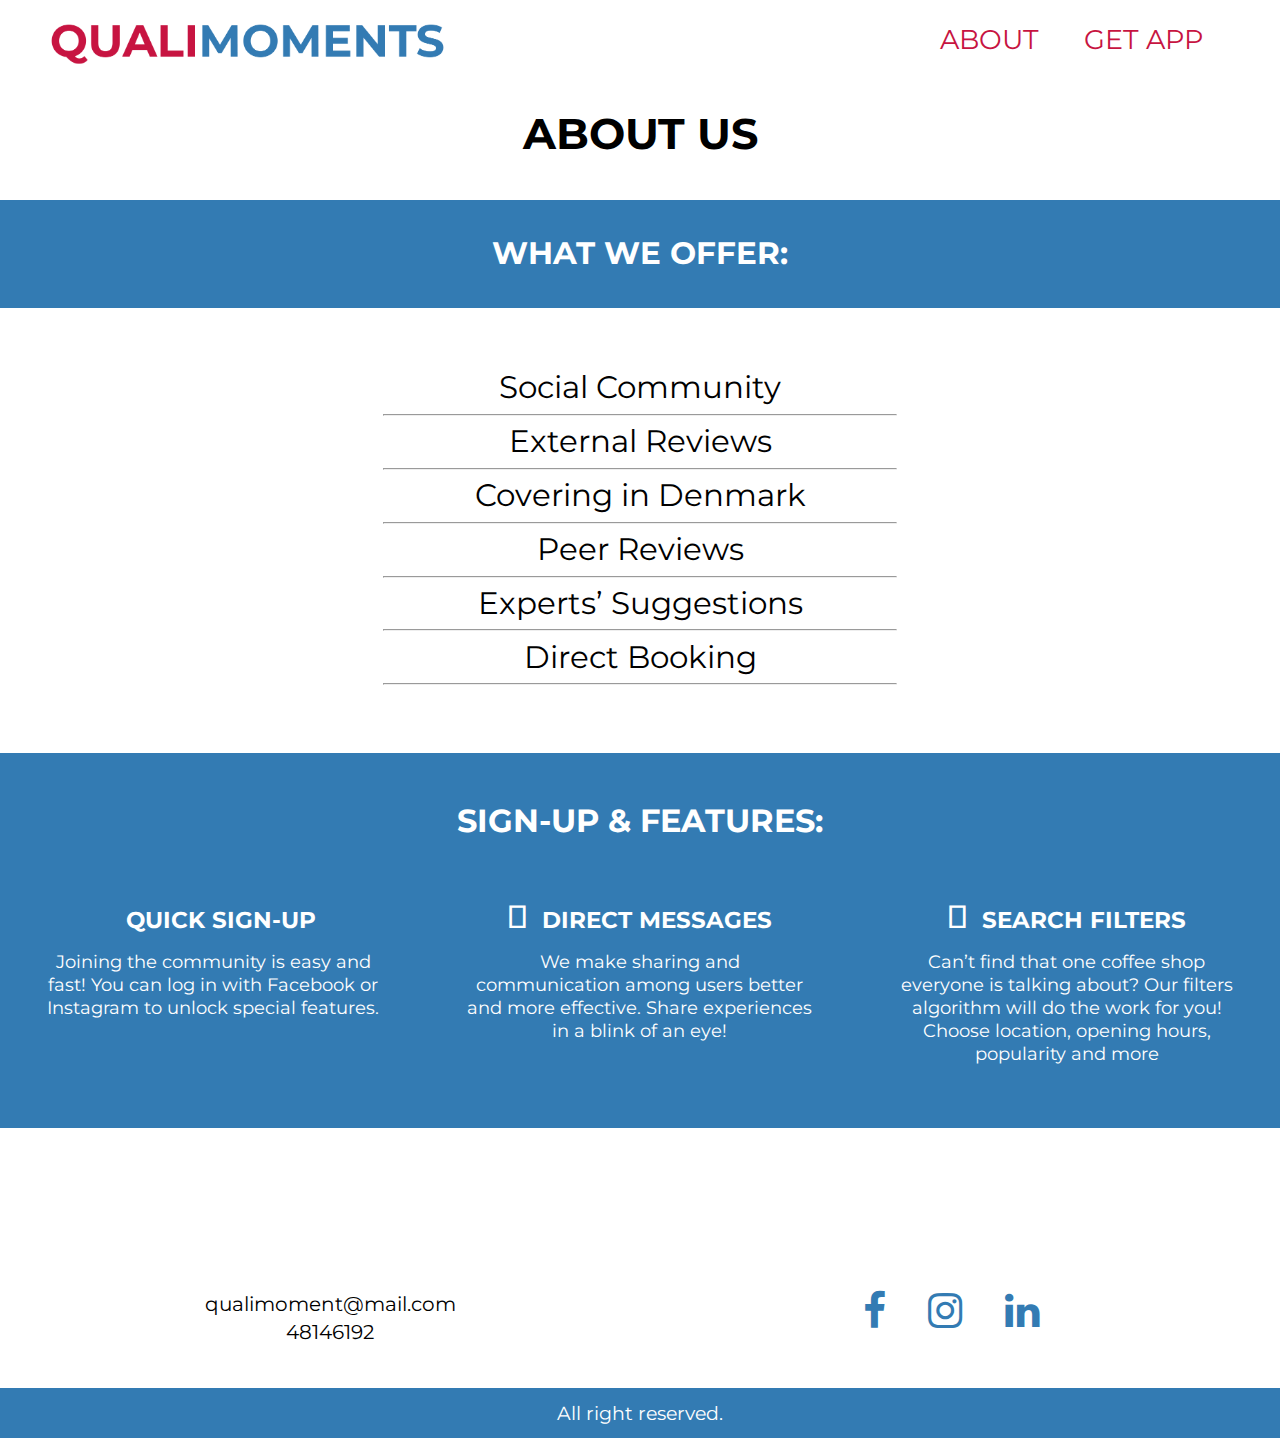
==== interaction/about.html @ ada80de9 "the final virsion befor handing in" ====
<!DOCTYPE html>
<html>
<!-- Based on template from csslayoutgenerator.com -->

<head>
  <meta charset="utf-8" />
  <!--[if lt IE 9]><script src="https://cdnjs.cloudflare.com/ajax/libs/html5shiv/3.7.3/html5shiv.min.js"></script><![endif]-->
  <title>Qualimoments | Community</title>
  <meta name="keywords" content="" />
  <meta name="description" content="" />
    <meta name="viewport" content="width=device-width, initial-scale=1.0" />
  <link href="css/reset.css" rel="stylesheet">
  <link href="css/style.css" rel="stylesheet">
  <link href="https://fonts.googleapis.com/css?family=Montserrat" rel="stylesheet">
  <link rel="stylesheet" href="https://use.fontawesome.com/releases/v5.0.13/css/all.css" integrity="sha384-DNOHZ68U8hZfKXOrtjWvjxusGo9WQnrNx2sqG0tfsghAvtVlRW3tvkXWZh58N9jp" crossorigin="anonymous">
  <link rel="stylesheet" href="https://cdnjs.cloudflare.com/ajax/libs/font-awesome/4.7.0/css/font-awesome.min.css">
  <link rel="icon" type="image/png"  href="images/icon.png" />

    
    

</head>

<body>

  <div id="wrapper">
        <!-- the heading of the page -->

<header class="header">
   <div id="top">
     <a href="index.html"><img id="logo" src="images/logo.svg" alt="qualimoments">
     </a>
     
                     <!-- the mobile nav -->

       
     <nav class="dropdown">
       <img id="burger" src="images/menu.png" alt="menu" onclick="myFunction()" class="dropbtn">
       <ul id="myDropdown" class="dropdown-content">
        <li ><a href="about.html">ABOUT</a></li>
        <li><a href="app.html">GET APP</a></li>
      </ul>
     </nav>
          
                  <!-- the tablet & pc nav -->

       
    <nav id="tablet">
      <ul>
        <li ><a href="about.html">ABOUT</a></li>
        <li><a href="app.html">GET APP</a></li>
      </ul>
     </nav>
  </div>

    </header>
    <!-- .header-->

<main>
 <article id="welcome">
    <h1 id="community">ABOUT US</h1>
       <section id="intro">
         <h2>WHAT WE OFFER:</h2>
        <div id="offer">
        <div id="one">
             <h6>Social Community</h6>
             <hr class="list">
             
             <h6>External Reviews</h6>
             <hr class="list">
             
             <h6>Covering in Denmark</h6>
             <hr class="list">
        </div>
           <div id="two">
             <h6>Peer Reviews</h6>
             <hr class="list">
              
              <h6>Experts’ Suggestions </h6>
              <hr class="list">
              
              <h6>Direct Booking </h6>
               <hr class="list">
         </div>
            </div>
        
       </section>
       
        <section>
          
 
 
 </section>
</article>

 <article >
             <!-- starting the sign up & features -->  
     
   <section id="features">
     <h2 id="sign">SIGN-UP & FEATURES:</h2>
      <div id="three">
        
        <div class="icons">
          <h3 class="i"><i class="far fa-file-alt 
              fas"></i>QUICK SIGN-UP</h3>
          <p class="page2">Joining the community is easy and fast! You can log in with Facebook or Instagram to unlock special features.</p>
        </div>
        
        <div class="icons">
          <h3 class="i">  <i class="fas fa-paper-plane "></i>DIRECT MESSAGES</h3>
          <p class="page2">We make sharing and communication among users better and more effective. Share experiences in a blink of an eye!</p>
        </div>
        
        <div class="icons"> 
          <h3 class="i"><i class="fas fa-search "></i>SEARCH FILTERS</h3> 
          <p class="page2">Can’t find that one coffee shop everyone is talking about? Our filters algorithm will do the work for you! Choose location, opening hours, popularity and more</p>
        </div>
        
    </div> 
  </section>
 </article>
</main>
    <!-- .content -->
<footer class="footer">
    
              <!-- starting the contact info -->

   <div id="last">
      <div id=contact>
        <address><a class="mail" href="mailto:qualimoment@mail.com">qualimoment@mail.com</a>
        </address>
        <a  class="mail" href="tel:4814192">48146192</a>
       </div>
        
                           <!-- the SoMe -->

       <ul class="social-buttons">
          <li><a href="https://www.facebook.com/qualimoments/" class="social-btn"><i class="fa fa-facebook"></i></a></li><!-- facebook -->
          <li><a href="https://www.instagram.com/qualimoments/" class="social-btn"><i class="fa fa-instagram"></i></a></li><!-- instagram -->
          <li><a href="https://www.linkedin.com/company/qualimoments" class="social-btn"><i class="fa fa-linkedin"></i></a></li><!-- linkedin -->
       </ul>
    </div>
    <p id="right">All right reserved.</p>
        

      
      <!-- Based on template from csslayoutgenerator.com -->

 </footer>
    <!-- .footer -->

  </div>
  <!-- .wrapper -->
    <script src="http://ajax.googleapis.com/ajax/libs/jquery/1.10.2/jquery.min.js"></script>
     <script src="viewportchecker.js"></script>
     <script src="js/javascript.js"></script>
    

</body>

</html>
---- interaction/css/style.css ----
/* Based on template from csslayoutgenerator.com */

/* css animation */

@keyframes slide-up {
    from {
        margin-top: 100%;
        height: 100%;
    }

    to {
        margin-top: 40%;
        height: 100%;
    }
}

@keyframes slide-up2 {
    from {
        margin-top: 50%;
        height: 100%;
    }

    to {
        margin-top: 10%;
        height: 100%;
    }
}

@keyframes slide-up3 {
    from {
        margin-top: 50%;
        height: 100%;
    }

    to {
        margin-top: 12%;
        height: 100%;
    }
}

@keyframes icon {
    from {
        margin-top: 50%;
        height: 100%;
    }

    to {
        margin-top: 10%;
        height: 100%;
    }
}

@keyframes icon2 {
    from {
        margin-top: 50%;
        height: 100%;
    }

    to {
        margin-top: -1%;
        height: 100%;
    }
}

@keyframes icon3 {
    from {
        margin-top: 8%;
        height: 100%;
    }

    to {
        margin-top: -3%;
        height: 100%;
    }
}



body {
    font-family: 'Montserrat', sans-serif;
}

strong {
    font-weight: bold;
}

h1,
h2,
h3,
h4,
h5,
h6 {}

h1 {
    text-align: center;
    font-weight: bold;
    font-size: 2em;
}

p {
    text-align: center;
    font-size: 1em;
    line-height: 1.3em;
}

h2 {
    text-align: center;
    font-weight: bold;
    font-size: 1.5em;
}

#wrapper {
    max-width: 100%;
    margin: 0 auto;
}


/* starting the mobile layout */

/* Header
---------------------------------------------------------- */

header {
    height: 3em;
    background-color: white;
    padding: 1%;

}

#logo {
    width: 90%;
    grid-area: left;
    padding-top: 3%;
}

#burger {
    width: 12vw;
    padding-right: 13%;
    padding-top: 5%;
}

#top {
    display: grid;
    grid-template-areas: 'left left right';
    padding-left: 3%;
    padding-right: 3%;
}


/*Here goes the dropdown menu*/

.dropdown {
    position: relative;
    display: inline-block;
    grid-area: right;

}

.dropdown-content {
    display: none;
    position: absolute;
    background-color: white;
    width: 58vh;
    box-shadow: 0px 8px 16px 0px rgba(0, 0, 0, 0.2);
    z-index: 1;
    transform: translateX(-82.8%);
    padding-top: 7%;
}

.dropdown-content a {
    color: black;

    text-decoration: none;
    display: block;
    text-align: center;
}

.dropdown-content a:hover {
    background-color: #ddd;
}

.show {
    display: block;
}

nav {
    text-align: right;
}

li {
    display: inline;
    margin-bottom: 3%;
    margin-right: 2%;
}

#tablet {
    display: none;

}

/* Middle
---------------------------------------------------------- */

/*Here starting the index page */

/*Here goes the video */

#myVideo {
    position: relative;
    text-align: center;
    overflow: hidden;
    height: 100vh;
}

.video {
    position: absolute;
    top: 0;
    background: rgba(0, 0, 0, 0.5);
    color: white;
    height: 100%;
}

video {
    height: 100%;
    transform: translateX(-50%);
}

.source {
    height: 100%;
}

/*Here set up the texet on top of the video */

#quali {
    margin-top: 40%;
    margin-left: 2%;
    margin-right: 2%;
    animation-name: slide-up;
    animation-duration: 1s;
    font-size: 1.7em;
}

#story {
    padding: 5%;
    margin-top: 3%;
    font-size: 1.3em;
}

/*Here goes the counting down*/

#launch {
    margin-top: 7%;
    margin-bottom: 13%;
}

#clockdiv {
    display: flex;
    justify-content: space-between;
    margin-left: 6%;
    margin-right: 6%;
}

#clockdiv > div {
    margin-top: 5%;
    background-color: white;
    display: inline-block;
    text-align: center;
}

#clockdiv div > span {
    color: #337bb3;
    font-weight: bolder;
    display: inline-block;
}

.smalltext {
    padding-top: 2%;
    font-size: 0.7em;
    color: #c71441;
}

hr {
    width: 13vw;
}

#keep {
    margin-top: 8%;
    text-align: center;
}

/*Here goes the Newsletter*/

#subscribe {
    margin: 5%;
    padding-left: 3%;
    padding-right: 3%;
}

h4 {
    margin: auto;
    margin-top: 4%;
    border: 1px inset;
    border-radius: 12px;
    max-width: 50%;
    padding-top: 1.5%;
    padding-bottom: 1.5%;
}

button {
    background-color: #c71441;
    color: white;
    border-radius: 12px;
    width: 50%;
    padding-top: 1.5%;
    padding-bottom: 1.5%;
    margin-top: 2%;
}

/*Here starting the About page */

#welcome {
    margin-top: 2%;

}

#community {
    font-size: 2em;
    margin-top: 7%;
    margin-bottom: 3%;
    margin-left: 2%;
    margin-right: 2%;
}



#intro {
    color: black;
    padding-top: 7%;
    padding-bottom: 4%;
    font-size: 1.1em;
    text-align: center;

}

#intro h2 {
    padding-bottom: 6%;
    padding-top: 6%;

    margin-bottom: 9%;
    background-color: #337bb3;
    color: white;
}



.list {
    width: 60%;
    
}


.page2 {
    padding: 3%;
}

/*Here goes the sign up & feature*/

#features {
    margin-top: 8%;
    background-color: #337bb3;
    color: white;
    text-align: center;
    padding-bottom: 8%;
}

#sign {
    margin-bottom: 8%;
    padding-top: 8%;
}

.icons {
    color: white;
    margin-top: 8%;
}

.i {
    font-weight: bold;
    animation-name: icon;
    animation-duration: 1s;
}

.fas {
    margin-right: 4%;
    font-size: 1.4em;
}


/*Here starting the Get app page */

/*Here goes the pragraph*/

#get {
    font-size: 2em;
    margin-top: 5%;
    margin-bottom: 8%;
    margin-left: 2%;
    margin-right: 2%;
}

#wait {
    padding: 4%;
    display: block;
    margin: auto;
}


/*Here goes the picture of app*/

#app {
    max-width: 95%;
    padding-top: 8%;
    padding-bottom: 8%;
    display: block;
    margin: auto;
}

#mobile {
    display: none;
}

/*Here goes the picture of app*/

.download {
    max-width: 50%;
    padding-bottom: 8%;
    display: block;
    margin-left: auto;
    margin-right: auto;
}

#google {
    max-width: 49%;
}

/* Footer
---------------------------------------------------------- */

footer {
    height: auto;
    padding-top: 7%;
    font-size: 0.6em;
    text-align: center;
}

/*Here goes contact info*/

.mail {
    text-decoration: none;
    font-size: 0.7em;
    color: black;
}

#contact {
    font-size: 2em;
    margin-bottom: 5%;
    margin-top: 5%;
}

/*Here goes Social Media*/

.social-buttons {
    text-align: center;
    padding-left: 2%;
    padding-bottom: 2%;
}


.social-btn {
    font-size: 3em;
    margin: 1%;
    text-align: center;
    color: #337bb3;
}

/*Here goes the copyright*/

#right {
    background-color: #337bb3;
    color: white;
    padding-bottom: 2%;
    padding-top: 2%;
}



/* ---560px breaking point between mobile & tablet --- */

@media only screen and (min-width: 560px) {
    /* gul */
    /*Here goes the tablet & pc nav*/
    .dropdown {
        display: none;
    }

    #tablet {
        display: flow-root;
        margin-top: 5%;
        grid-area: right;
    }

    #logo {
        max-width: 80%;

    }

    #top {
        display: grid;
        grid-template-areas: 'left right right';
        margin-top: 2%;
    }

    #tablet ul li a {
        color: #c71441;
        text-decoration: none;
        font-size: 0.8em;
    }

    #tablet a:hover {
        color: black;
    }


    #tablet ul li {
        padding: 2%;
    }

    /*Here goes the viedo*/
    #myVideo {
        height: 58vh;
    }

    video {
        transform: translateX(0);
        height: auto;
        width: 100%
    }

    .video {
        height: auto;
        padding-bottom: 10%;
    }

    #story {
        padding: 0%;
        margin-top: 2%;
    }

    #quali {
        margin-top: 13%;

    }



}


/* ---------768px  The tablet breaking point -------- */

@media only screen and (min-width: 768px) {
    /* gul */
    .dropdown {
        display: none;
    }


    /*Here starting the index page */
    #myVideo {
        height: 100%;
        margin-top: 4%;
    }


    .video {
        height: 100%;
        margin-top: 0%;
    }

    #tablet ul li a {
        color: #c71441;
        text-decoration: none;
        font-size: 1.3em;
    }

    #top {
        margin-top: 1%;
    }

    #quali {
        margin-top: 13%;
        margin-left: 0%;
        margin-right: 0%;
        animation: slide-up2;
        animation-duration: 1s;
    }

    #story {
        font-size: 1.5em;
        margin-top: 5%;

    }

    #launch {
        margin-bottom: -2%;
        margin-top: 5%;
    }

    #clockdiv {
        margin-left: 25%;
        margin-right: 25%;
        margin-top: 4%;
    }

    #clockdiv div > span {
        font-size: 1.2em;
    }

    hr {
        width: 10vw;
    }


    .smalltext {
        font-size: 1.2em;
    }

    #click {
        display: flex;
        justify-content: space-between;
        padding-left: 23%;
        padding-right: 23%;
        margin-top: 1%;
    }

    button {
        width: 45%;
        margin-top: 1%;
        margin-bottom: 1%;
    }

    h4 {
        width: 45%;
        margin: 0%;
        margin-top: 1%;
        margin-bottom: 1%;
    }

    #keep {
        margin-bottom: -2%;
        margin-top: 11%;
    }


    /*-------Here starting About page --------*/
    #intro {
        font-size: 1.3em;
        padding-top: 3%;
        padding-bottom: 0%;
    }
    #intro h2 {
        padding-bottom: 3%;
        padding-top: 3%;
        margin-bottom: 5%;
        
    }



    #intro h6 {

        text-align: center;
        font-size: 1.1em;

    }



    #features {
        margin-top: 6%;
    }
    #three {
        display: flex;
        justify-content: space-around;
        font-size: 1.1em;
    }

    #sign {
        padding-top: 5%;
        margin-bottom: 5%;
    }

    .icons {
        margin-top: 2%;
        width: 29%;
        animation-name: icon2;
        animation-duration: 1s;
    }


    .i {
        margin-bottom: 2%;


    }

    /*Here starting get the app page */
    #wait {
        font-size: 1.5em;
        max-width: 77%;
        padding-top: 0%;
    }
    #app {
        width: 60%;
        padding: 0%;

    }

    #subscribe {
        margin: 3%;

    }

    #google {
        height: 3em;
        max-width: 20%;
        padding-left: 20%;

    }

    #apple {
        max-width: 20%;
        height: 3em;
        padding-right: 20%;

    }
    #stores {
        display: flex;
        justify-content: space-around;
        margin-top: 5%;

    }

    .download {
        padding-bottom: 0%;
        margin-right: 0%;
        margin-left: 0%;
    }


    /*Here goes the footer*/
    #last {
        display: flex;
        justify-content: space-between;
        margin-left: 16%;
        margin-right: 16%;
    }


    .social-buttons {
        font-size: 0.9em;
        margin-top: 4%;
        padding-top: 1.5%;
        width: 50%;
        text-align: right;
    }

    .social-btn {
        padding-right: 5%;
    }


    #right {
        font-size: 1.4em;
    }

    .footer {
        margin-top: 2%;

    }

}

/* ------- 1000px  The pc breaking point --------- */

@media only screen and (min-width: 1000px) {
    /* gul */
    /*Here Here goes the header */
    .header {
        padding-bottom: 1%;
    }

    #logo {
        padding-top: 0%;
    }

    #tablet {
        margin-top: 2%;
        font-size: 1.3em;
    }


    #top {
        margin-top: 0%;

    }

    /*Here starting the index page */
    #story {
        font-size: 1.6em;
        width: 60%;
        border: 1px none #000000;
        word-break: normal;
        display: block;
        margin: auto;
        margin-top: 3%;
    }

    #myVideo {
        margin-top: 1%;
        height: 90vh;
    }

    .video {
        width: 100%;
    }

    #quali {
        margin-top: 12%;
        animation-name: slide-up3;
        animation-duration: 1s;
        font-size: 2.7em;
        font-weight: bolder;

    }

    #launch h2 {
        font-size: 2.7em;
        margin-bottom: 2%;

    }


    #clockdiv div span {
        font-size: 1.8em;
    }

    hr {
        width: 11vw;
    }


    .smalltext {
        font-size: 1.8em;
    }

    #clockdiv {
        margin-top: 0%;
    }


    button {
        max-width: 47%;
        margin-top: 1%;
        margin-bottom: 1%;
    }

    h4 {
        width: 47%;
        margin: 0%;
        margin-top: 1%;
        margin-bottom: 1%;
    }


    #click {
        padding-left: 20%;
        padding-right: 20%;
        margin-top: 1%;
    }


    #keep {
        margin-top: 9%;
    }

    #subscribe {
        font-size: 1.6em;

    }
    /*Here starting the About page */
    #community {
        font-size: 2.7em;
        margin-top: 3%;
        margin-bottom: 3%;
    }

    #intro {
        padding-top: 0.5%;
        padding-bottom: 0.5%;
    }

    #intro h6 {font-size: 1.5em;
                }
    
    .list {width: 40%;}
    
    #welcome {
        margin-top: 2%;
    }

    #sign {
        font-size: 2em;
        padding-top: 4%;
    }

    #features {
        margin-top: 4%;
        padding-bottom: 4%;
    }

    .icons {
        margin-top: 0%;
        max-width: 33%;
        animation-name: icon3;
        animation-duration: 1s;
    }


    .i {
        font-size: 1.3em;
    }


    /*Here starting the About page */
    /*
.get {grid-area: menu;} 
#wait{grid-area: left;
       margin: 0%;
       padding: 0%;
}
#app {grid-area: right;
      margin: 0%;
      display:inline-block;
       }
#stores {grid-area: bottom;}
        
#article {display: grid;
        grid-template-areas:
         'menu  right'
         'left  right'
         'bottom  right';
}    
    
    #mobile {display: none;} */
    #article {
        display: flex;
        justify-content: space-around;
        margin-top: 8%;
        padding-left: 8%;
        padding-right: 8%;
    }

    #app {
        display: none;
    }

    #get {
        font-size: 2.7em;
        margin-top: 3%;
        margin-bottom: 3%;
        text-align: left;
        margin-left: 0%;
    }


    #wait {
        text-align: left;
        margin: 0%;
        padding-left: 0%;
    }

    #google {
        padding-left: 0%;
        max-width: 100%;
    }

    #apple {
        max-width: 100%;
    }

    #flex {
        max-width: 50%;
    }

    #mobile {
        display: flow-root;
        width: 50%;
    }

    .download {
        padding-right: 15%;
    }


    /*Here goes the footer*/
    #contact {
        font-size: 3em;
    }


    .social-buttons {
        font-size: 1.4em;
    }



    .social-buttons li a:hover {
        color: #7bacd2;
    }

    #right {
        font-size: 2em;
        padding-top: 1%;
        padding-bottom: 1%;
    }


    #appfooter {
        padding-top: 2%;
    }


    ::-webkit-scrollbar {
        width: 12px;
    }

    ::-webkit-scrollbar-track {
        -webkit-box-shadow: inset 0 0 6px rgba(0, 0, 0, 0.3);
        border-radius: 10px;
    }

    ::-webkit-scrollbar-thumb {
        border-radius: 10px;
        -webkit-box-shadow: inset 0 0 6px rgba(0, 0, 0, 0.5);
    }

}
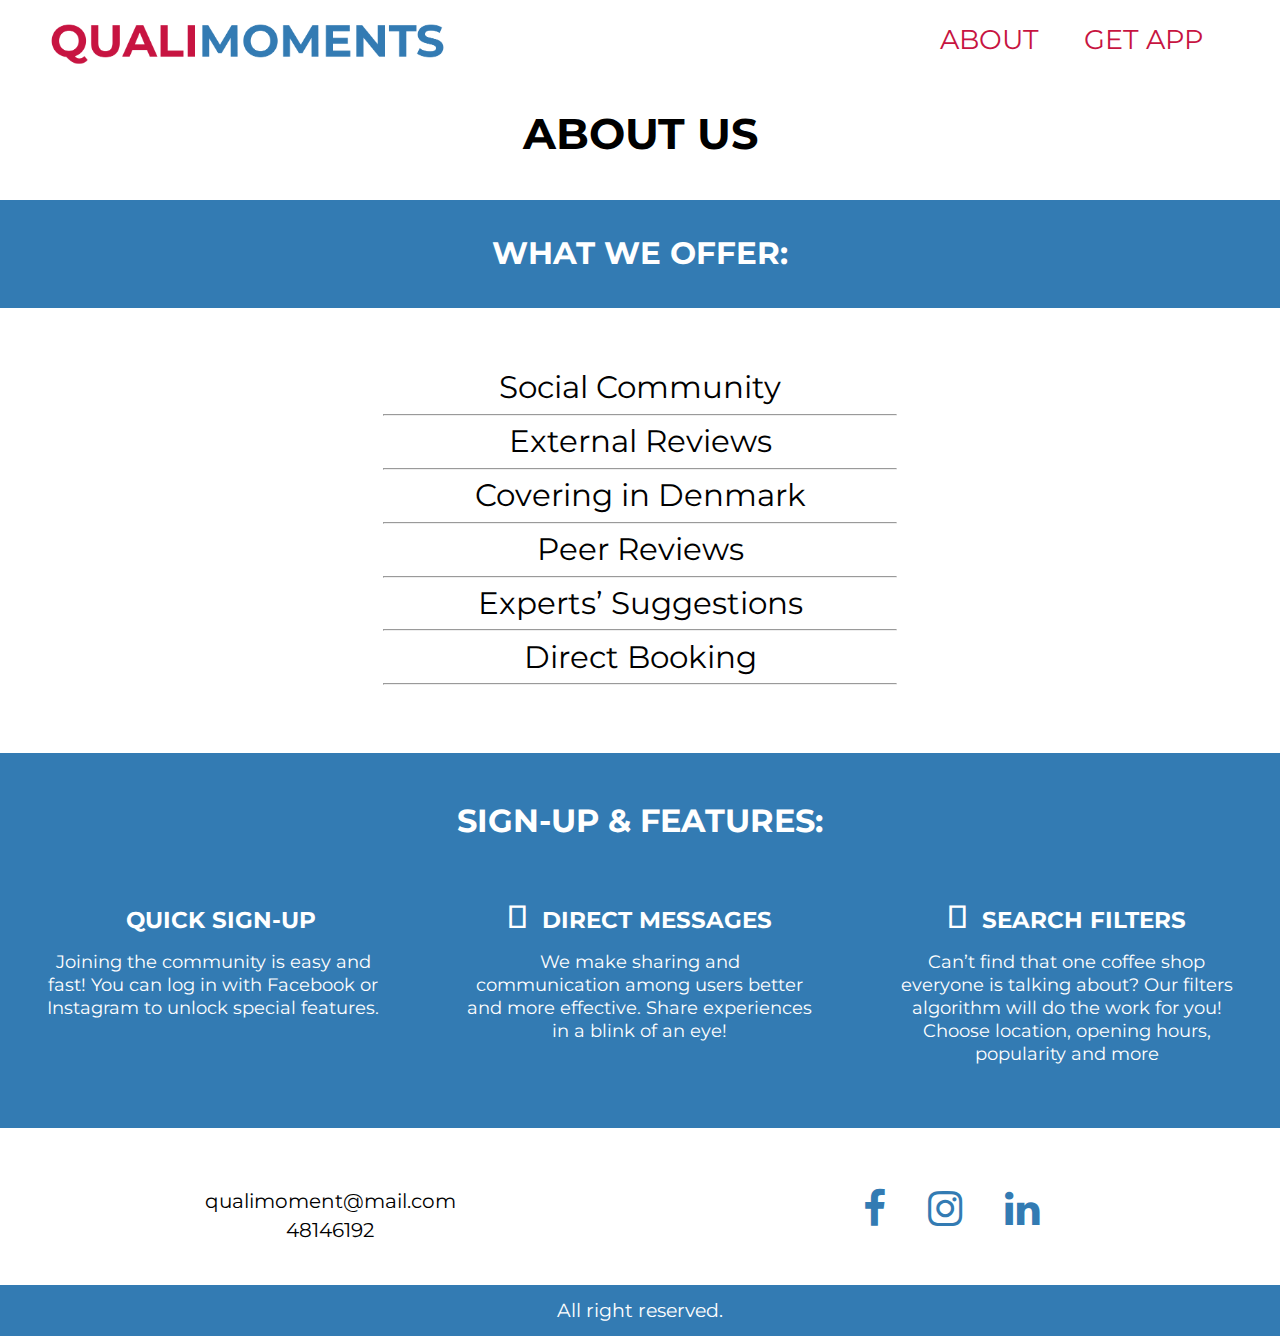
==== commit 59fb7b87: "Added the description & key wards + change the title for the about version" ====
--- a/interaction/about.html
+++ b/interaction/about.html
@@ -5,9 +5,9 @@
 <head>
   <meta charset="utf-8" />
   <!--[if lt IE 9]><script src="https://cdnjs.cloudflare.com/ajax/libs/html5shiv/3.7.3/html5shiv.min.js"></script><![endif]-->
-  <title>Qualimoments | Community</title>
-  <meta name="keywords" content="" />
-  <meta name="description" content="" />
+  <title>Qualimoments | About</title>
+  <meta name="keywords" content="Qualimoments, trip advising, lifestyle, reviews, home page, website, services, features, about" />
+  <meta name="description" content="Learn more about Qualimoments and the services we provide." />
     <meta name="viewport" content="width=device-width, initial-scale=1.0" />
   <link href="css/reset.css" rel="stylesheet">
   <link href="css/style.css" rel="stylesheet">
--- a/interaction/css/style.css
+++ b/interaction/css/style.css
@@ -575,6 +575,7 @@
 
 
     /*Here starting the index page */
+    
     #myVideo {
         height: 100%;
         margin-top: 4%;
@@ -662,6 +663,7 @@
 
 
     /*-------Here starting About page --------*/
+    
     #intro {
         font-size: 1.3em;
         padding-top: 3%;
@@ -732,13 +734,13 @@
 
     #google {
         height: 3em;
-        max-width: 20%;
+        max-width: 35%;
         padding-left: 20%;
 
     }
 
     #apple {
-        max-width: 20%;
+        max-width: 35%;
         height: 3em;
         padding-right: 20%;
 
@@ -926,6 +928,7 @@
     #features {
         margin-top: 4%;
         padding-bottom: 4%;
+        margin-bottom: -8%;
     }
 
     .icons {
@@ -941,27 +944,13 @@
     }
 
 
-    /*Here starting the About page */
-    /*
-.get {grid-area: menu;} 
-#wait{grid-area: left;
-       margin: 0%;
-       padding: 0%;
-}
-#app {grid-area: right;
-      margin: 0%;
-      display:inline-block;
-       }
-#stores {grid-area: bottom;}
-        
-#article {display: grid;
-        grid-template-areas:
-         'menu  right'
-         'left  right'
-         'bottom  right';
-}    
+    /*Here starting Get the app page */
+   
     
-    #mobile {display: none;} */
+    #mobile {display: none;} 
+    
+    
+    
     #article {
         display: flex;
         justify-content: space-around;
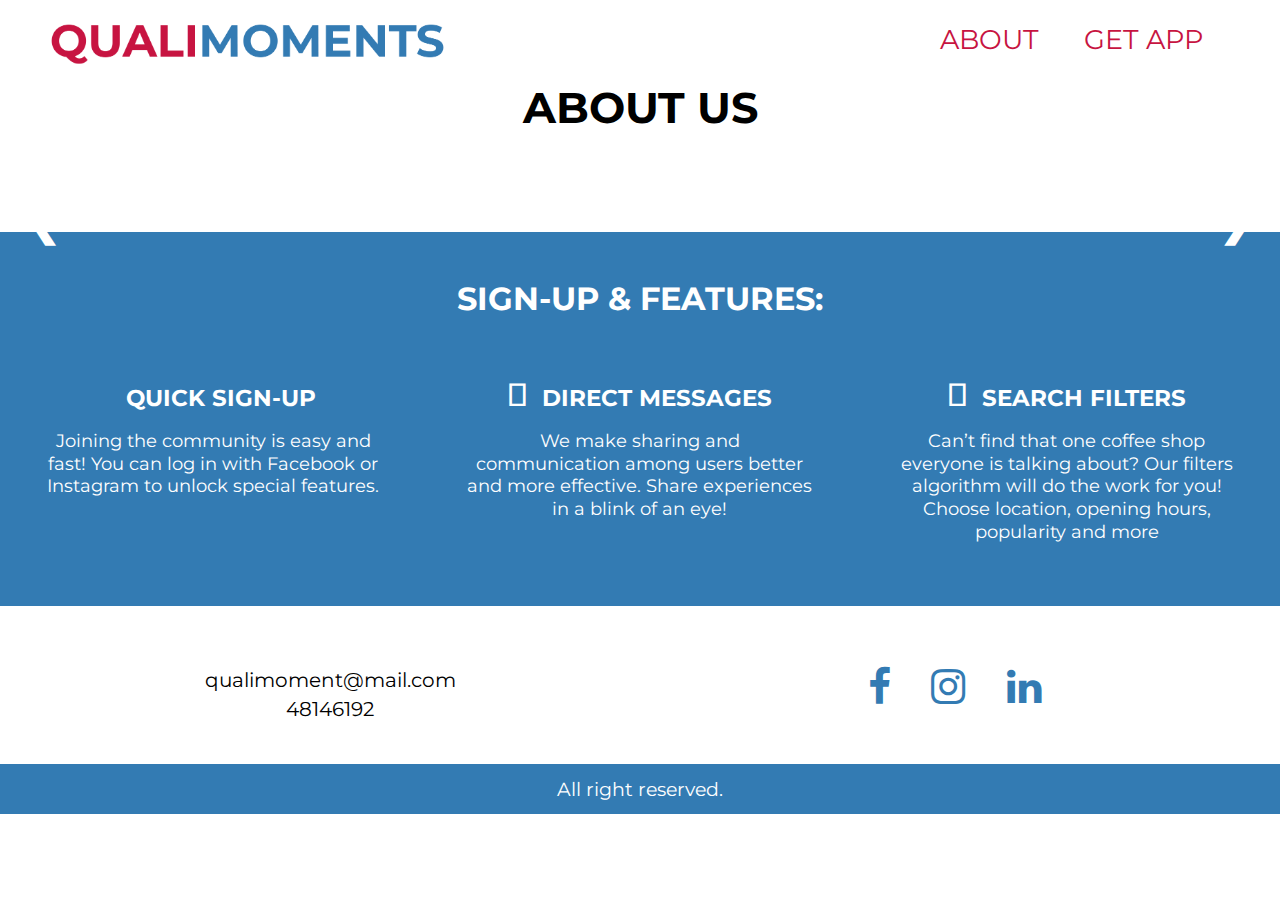
==== commit 84beba81: "Add the image" ====
--- a/interaction/about.html
+++ b/interaction/about.html
@@ -60,29 +60,64 @@
  <article id="welcome">
     <h1 id="community">ABOUT US</h1>
        <section id="intro">
-         <h2>WHAT WE OFFER:</h2>
-        <div id="offer">
-        <div id="one">
-             <h6>Social Community</h6>
-             <hr class="list">
-             
-             <h6>External Reviews</h6>
-             <hr class="list">
-             
-             <h6>Covering in Denmark</h6>
-             <hr class="list">
-        </div>
-           <div id="two">
-             <h6>Peer Reviews</h6>
-             <hr class="list">
-              
-              <h6>Experts’ Suggestions </h6>
-              <hr class="list">
-              
-              <h6>Direct Booking </h6>
-               <hr class="list">
-         </div>
-            </div>
+        <!-- Slideshow container -->
+<div class="slideshow-container">
+
+  <!-- Full-width images with number and caption text -->
+  <div class="mySlides fade">
+    <img src="images/1%20social.jpg" alt="social community">
+    <div class="text">
+      <h6>Social Community</h6>
+       <p>When you join us, you become part of our big community! You can interact with people from all over the country and share your opinions with the world.</p>
+      
+      </div>
+  </div>
+
+  <div class="mySlides fade">
+    <img src="images/2%20expert.jpg" alt="expert suggestion">
+    <div class="text">
+      <h6>Experts’ Suggestions</h6>
+       <p>We have a team of experts constantly adding reviews, so you can have all the facts before purchasing.</p>
+      </div>
+  </div>
+
+  <div class="mySlides fade">
+    <img src="images/3%20peer.jpg" alt="peer reviews">
+    <div class="text">
+      <h6>Peer Reviews</h6>
+       <p>Your opinion matters! On our platform users help each other by sharing their experiences.</p>
+      </div>
+  </div>
+    
+    <div class="mySlides fade">
+    <img src="images/4%20external.jpg" alt="external reviews">
+    <div class="text">
+      <h6>External Reviews</h6>
+       <p>We collect relevant information from several other sources. This brings you the bigger picture when you need guidance.</p>
+      </div>
+  </div>
+    
+    <div class="mySlides fade">
+    <img src="images/5%20coverage.jpg" alt="covering in denmark">
+    <div class="text">
+      <h6>Covering in Denmark</h6>
+       <p>We are the leaders of trip advising in the Danish community</p>
+      </div>
+  </div>
+    
+    <div class="mySlides fade">
+    <img src="images/6%20booking.jpg" alt="direct booking">
+    <div class="text">
+      <h6>Direct Booking</h6>
+       <p>Booking is easier than ever! With just one click you can book the services you need. </p>
+      </div>
+  </div>
+
+  <!-- Next and previous buttons -->
+  <a class="prev" onclick="plusSlides(-1)">&#10094;</a>
+  <a class="next" onclick="plusSlides(1)">&#10095;</a>
+</div>
+
         
        </section>
        
--- a/interaction/css/style.css
+++ b/interaction/css/style.css
@@ -351,6 +351,85 @@
     color: white;
 }
 
+* {box-sizing:border-box}
+
+/* Slideshow container */
+.slideshow-container {
+  max-width: 100%;
+  position: relative;
+  margin: auto;
+}
+
+/* Hide the images by default */
+.mySlides {
+    display: none;
+}
+
+/* Next & previous buttons */
+.prev, .next {
+  cursor: pointer;
+  position: absolute;
+  top: 50%;
+  width: auto;
+  margin-top: 0%;
+  padding: 2%;
+  color: white;
+  font-weight: bold;
+  font-size: 2em;
+  transition: 0.6s ease;
+  
+}
+
+/* Position the "next button" to the right */
+.next {
+  right: 0;
+  border-radius: 3px 0 0 3px;
+}
+
+.prev {left: 0;
+    
+}
+
+/* On hover, add a black background color with a little bit see-through */
+.prev:hover, .next:hover {
+  background-color: rgba(0,0,0,0.8);
+}
+
+/* Caption text */
+.text {
+  color: #f2f2f2;
+  font-size:2em ;
+  padding: 2% 5%;
+  position: absolute;
+  bottom: 3%;
+  width: 80%;
+  text-align: center;
+}
+
+
+
+
+.active, .dot:hover {
+  background-color: #717171;
+}
+
+/* Fading animation */
+.fade {
+  -webkit-animation-name: fade;
+  -webkit-animation-duration: 1.5s;
+  animation-name: fade;
+  animation-duration: 1.5s;
+}
+
+@-webkit-keyframes fade {
+  from {opacity: .4} 
+  to {opacity: 1}
+}
+
+@keyframes fade {
+  from {opacity: .4} 
+  to {opacity: 1}
+}
 
 
 .list {
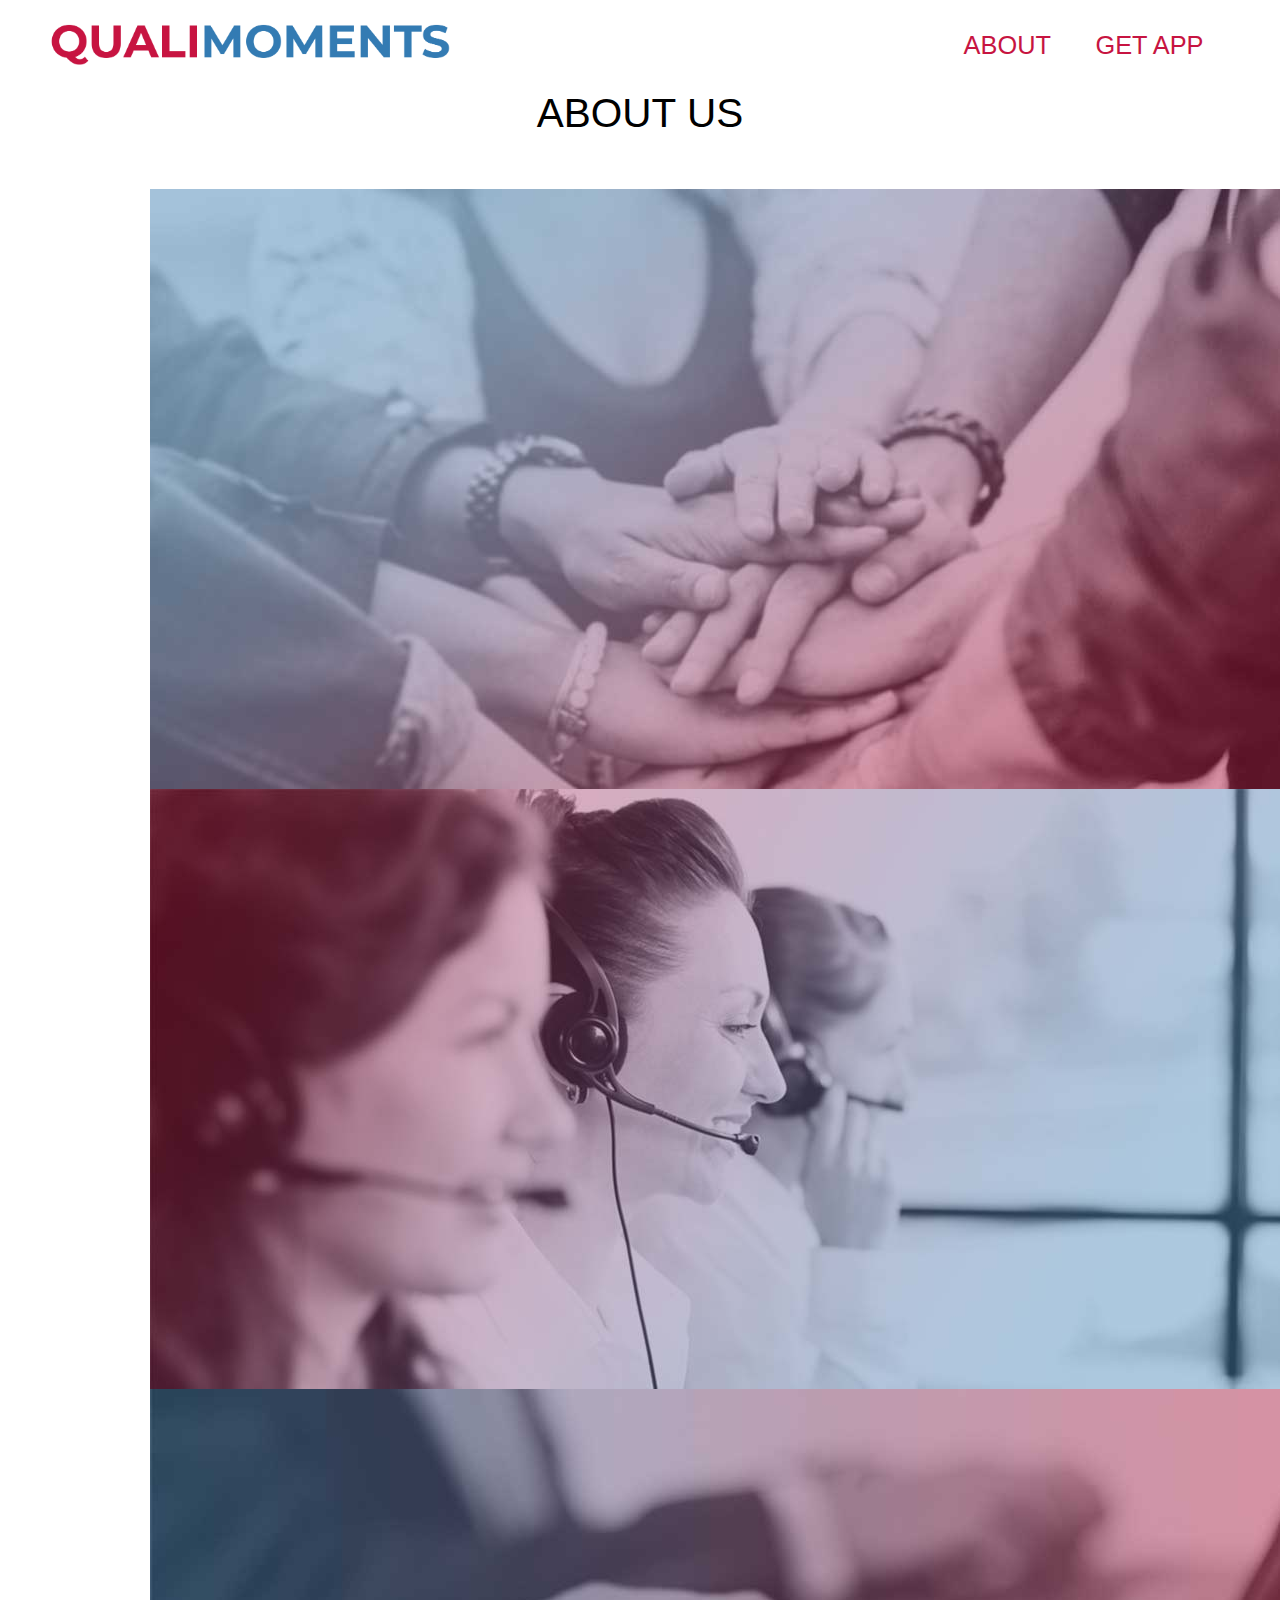
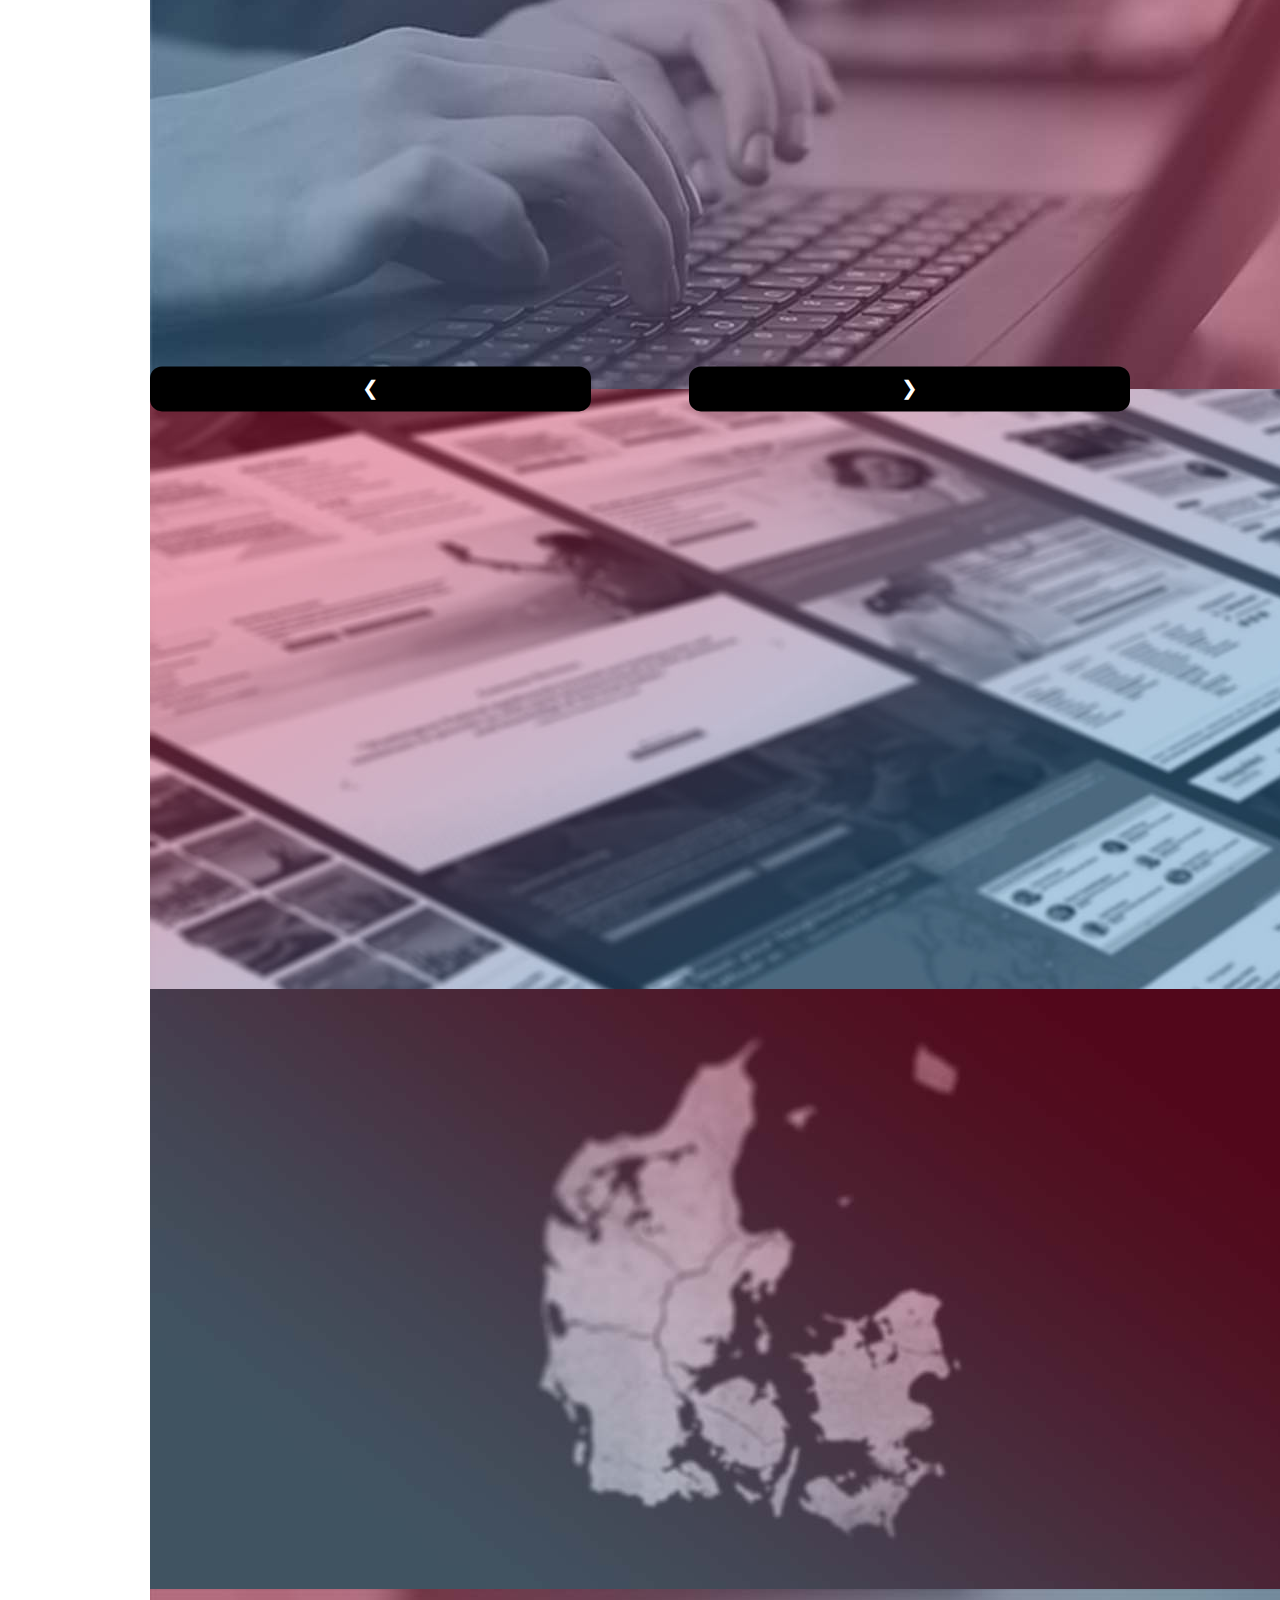
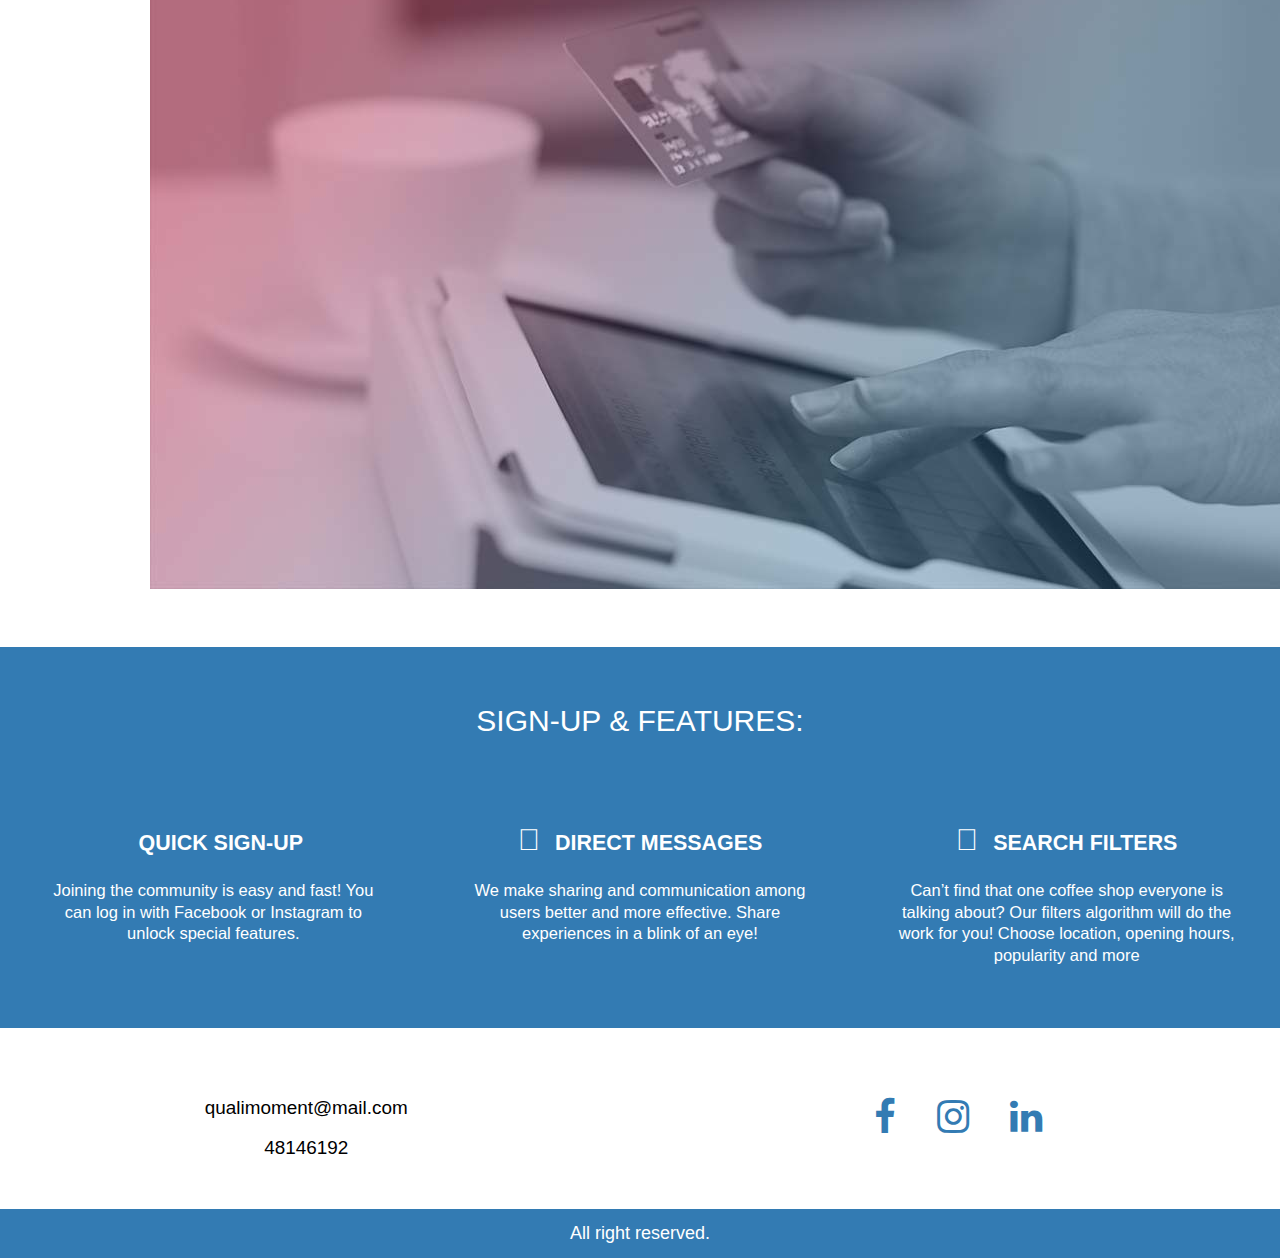
==== commit ebbb6b3b: "html codes" ====
--- a/interaction/about.html
+++ b/interaction/about.html
@@ -15,6 +15,7 @@
   <link rel="stylesheet" href="https://use.fontawesome.com/releases/v5.0.13/css/all.css" integrity="sha384-DNOHZ68U8hZfKXOrtjWvjxusGo9WQnrNx2sqG0tfsghAvtVlRW3tvkXWZh58N9jp" crossorigin="anonymous">
   <link rel="stylesheet" href="https://cdnjs.cloudflare.com/ajax/libs/font-awesome/4.7.0/css/font-awesome.min.css">
   <link rel="icon" type="image/png"  href="images/icon.png" />
+  <link rel="stylesheet" href="https://www.w3schools.com/w3css/4/w3.css">
 
     
     
@@ -61,61 +62,61 @@
     <h1 id="community">ABOUT US</h1>
        <section id="intro">
         <!-- Slideshow container -->
-<div class="slideshow-container">
+<div  class="w3-content w3-display-container">
 
   <!-- Full-width images with number and caption text -->
-  <div class="mySlides fade">
-    <img src="images/1%20social.jpg" alt="social community">
-    <div class="text">
+
+    <img class="mySlides" src="images/1%20social.jpg" alt="social community">
+  <!--  <div class="caption">
       <h6>Social Community</h6>
        <p>When you join us, you become part of our big community! You can interact with people from all over the country and share your opinions with the world.</p>
       
-      </div>
-  </div>
+      </div> -->
+  
 
-  <div class="mySlides fade">
-    <img src="images/2%20expert.jpg" alt="expert suggestion">
-    <div class="text">
+  
+    <img class="mySlides" src="images/2%20expert.jpg" alt="expert suggestion">
+  <!--  <div class="caption">
       <h6>Experts’ Suggestions</h6>
        <p>We have a team of experts constantly adding reviews, so you can have all the facts before purchasing.</p>
-      </div>
-  </div>
+      </div> -->
+  
 
-  <div class="mySlides fade">
-    <img src="images/3%20peer.jpg" alt="peer reviews">
-    <div class="text">
+  
+    <img class="mySlides" src="images/3%20peer.jpg" alt="peer reviews">
+  <!--  <div class="caption">
       <h6>Peer Reviews</h6>
        <p>Your opinion matters! On our platform users help each other by sharing their experiences.</p>
-      </div>
-  </div>
+      </div> -->
+  
     
-    <div class="mySlides fade">
-    <img src="images/4%20external.jpg" alt="external reviews">
-    <div class="text">
+    
+    <img class="mySlides" src="images/4%20external.jpg" alt="external reviews">
+   <!-- <div class="caption">
       <h6>External Reviews</h6>
        <p>We collect relevant information from several other sources. This brings you the bigger picture when you need guidance.</p>
-      </div>
-  </div>
+      </div> -->
+  
     
-    <div class="mySlides fade">
-    <img src="images/5%20coverage.jpg" alt="covering in denmark">
-    <div class="text">
+    
+    <img class="mySlides" src="images/5%20coverage.jpg" alt="covering in denmark">
+  <!--  <div class="caption">
       <h6>Covering in Denmark</h6>
        <p>We are the leaders of trip advising in the Danish community</p>
-      </div>
-  </div>
+      </div> -->
+ 
     
-    <div class="mySlides fade">
-    <img src="images/6%20booking.jpg" alt="direct booking">
-    <div class="text">
+    
+    <img class="mySlides" src="images/6%20booking.jpg" alt="direct booking">
+  <!--  <div class="caption">
       <h6>Direct Booking</h6>
        <p>Booking is easier than ever! With just one click you can book the services you need. </p>
-      </div>
-  </div>
+      </div> -->
+  
 
   <!-- Next and previous buttons -->
-  <a class="prev" onclick="plusSlides(-1)">&#10094;</a>
-  <a class="next" onclick="plusSlides(1)">&#10095;</a>
+ <button class="w3-button w3-black w3-display-left" onclick="plusDivs(-1)">&#10094;</button>
+  <button class="w3-button w3-black w3-display-right" onclick="plusDivs(1)">&#10095;</button>
 </div>
 
         
--- a/interaction/css/style.css
+++ b/interaction/css/style.css
@@ -351,85 +351,7 @@
     color: white;
 }
 
-* {box-sizing:border-box}
-
-/* Slideshow container */
-.slideshow-container {
-  max-width: 100%;
-  position: relative;
-  margin: auto;
-}
-
-/* Hide the images by default */
-.mySlides {
-    display: none;
-}
-
-/* Next & previous buttons */
-.prev, .next {
-  cursor: pointer;
-  position: absolute;
-  top: 50%;
-  width: auto;
-  margin-top: 0%;
-  padding: 2%;
-  color: white;
-  font-weight: bold;
-  font-size: 2em;
-  transition: 0.6s ease;
-  
-}
-
-/* Position the "next button" to the right */
-.next {
-  right: 0;
-  border-radius: 3px 0 0 3px;
-}
-
-.prev {left: 0;
-    
-}
-
-/* On hover, add a black background color with a little bit see-through */
-.prev:hover, .next:hover {
-  background-color: rgba(0,0,0,0.8);
-}
-
-/* Caption text */
-.text {
-  color: #f2f2f2;
-  font-size:2em ;
-  padding: 2% 5%;
-  position: absolute;
-  bottom: 3%;
-  width: 80%;
-  text-align: center;
-}
-
-
-
-
-.active, .dot:hover {
-  background-color: #717171;
-}
-
-/* Fading animation */
-.fade {
-  -webkit-animation-name: fade;
-  -webkit-animation-duration: 1.5s;
-  animation-name: fade;
-  animation-duration: 1.5s;
-}
-
-@-webkit-keyframes fade {
-  from {opacity: .4} 
-  to {opacity: 1}
-}
-
-@keyframes fade {
-  from {opacity: .4} 
-  to {opacity: 1}
-}
+
 
 
 .list {
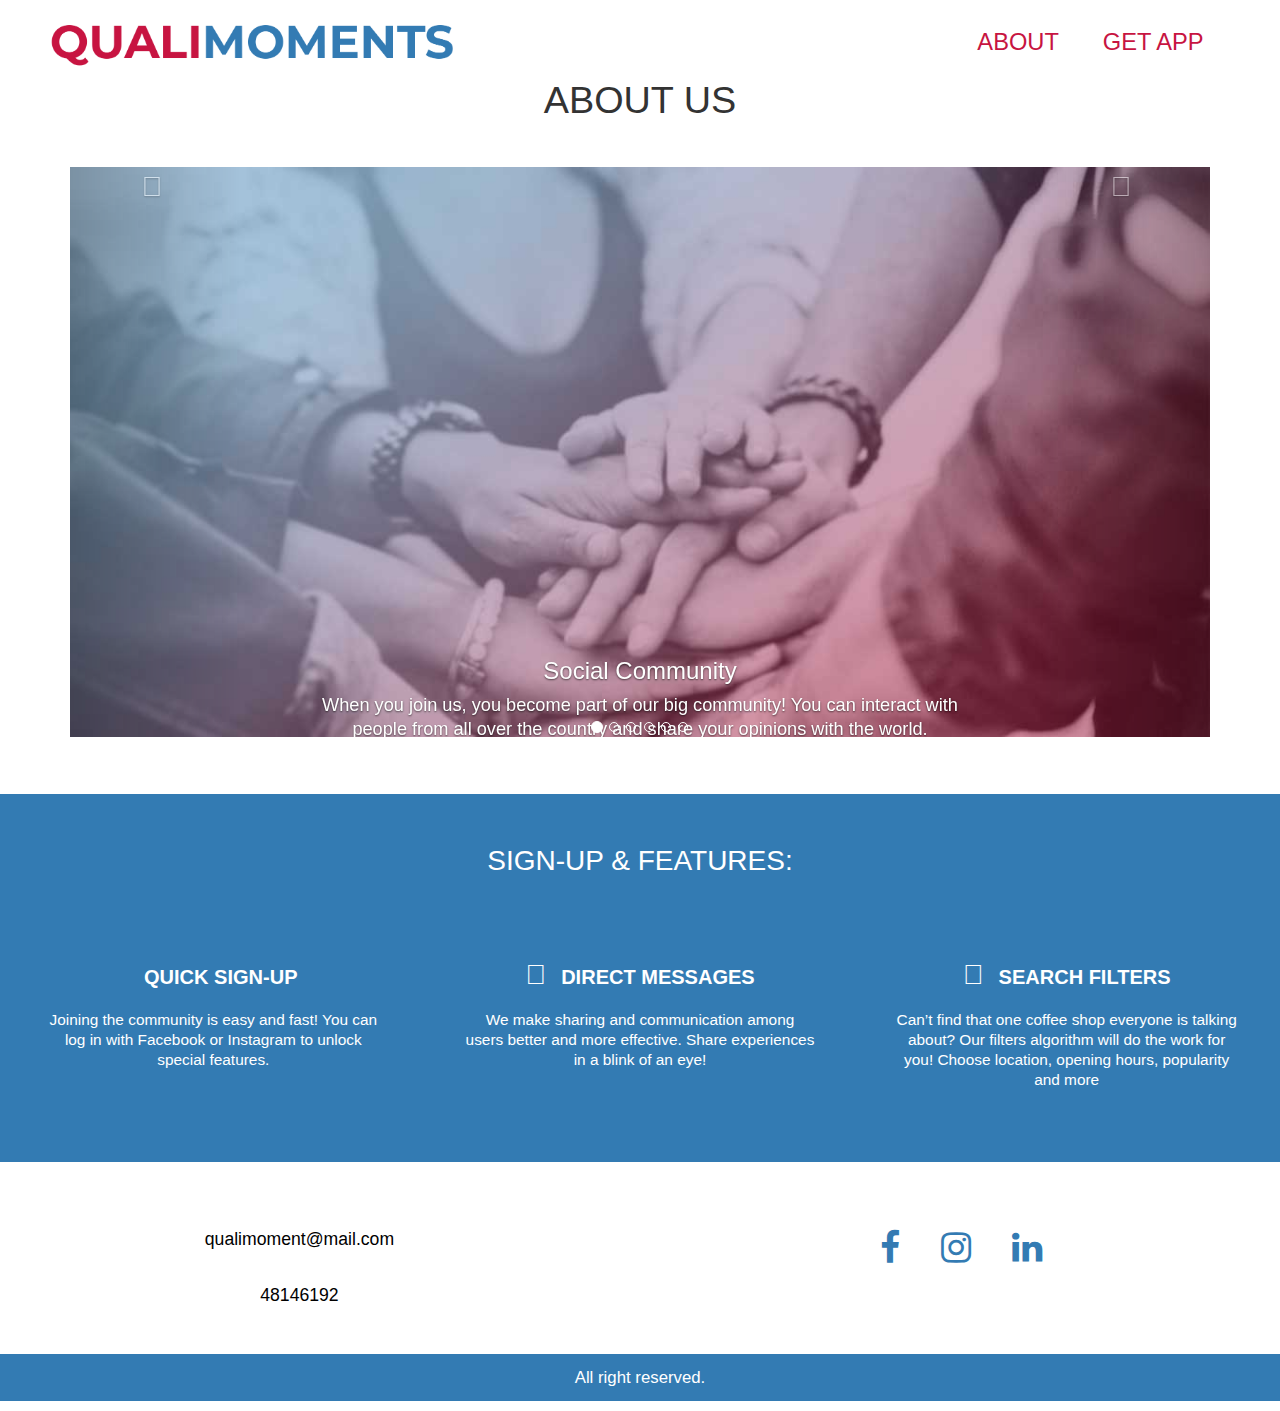
==== commit 30668a82: "final version" ====
--- a/interaction/about.html
+++ b/interaction/about.html
@@ -11,11 +11,16 @@
     <meta name="viewport" content="width=device-width, initial-scale=1.0" />
   <link href="css/reset.css" rel="stylesheet">
   <link href="css/style.css" rel="stylesheet">
+  <link href="css/css.css" rel="stylesheet">
   <link href="https://fonts.googleapis.com/css?family=Montserrat" rel="stylesheet">
   <link rel="stylesheet" href="https://use.fontawesome.com/releases/v5.0.13/css/all.css" integrity="sha384-DNOHZ68U8hZfKXOrtjWvjxusGo9WQnrNx2sqG0tfsghAvtVlRW3tvkXWZh58N9jp" crossorigin="anonymous">
   <link rel="stylesheet" href="https://cdnjs.cloudflare.com/ajax/libs/font-awesome/4.7.0/css/font-awesome.min.css">
+    
+    
   <link rel="icon" type="image/png"  href="images/icon.png" />
-  <link rel="stylesheet" href="https://www.w3schools.com/w3css/4/w3.css">
+  
+  <script src="https://ajax.googleapis.com/ajax/libs/jquery/3.3.1/jquery.min.js"></script>
+  <script src="https://maxcdn.bootstrapcdn.com/bootstrap/3.3.7/js/bootstrap.min.js"></script>
 
     
     
@@ -61,62 +66,87 @@
  <article id="welcome">
     <h1 id="community">ABOUT US</h1>
        <section id="intro">
-        <!-- Slideshow container -->
-<div  class="w3-content w3-display-container">
-
-  <!-- Full-width images with number and caption text -->
-
-    <img class="mySlides" src="images/1%20social.jpg" alt="social community">
-  <!--  <div class="caption">
-      <h6>Social Community</h6>
-       <p>When you join us, you become part of our big community! You can interact with people from all over the country and share your opinions with the world.</p>
-      
-      </div> -->
+        
+           <div class="container">
   
-
+  <div id="myCarousel" class="carousel slide" data-ride="carousel">
+    <!-- Indicators -->
+    <ol class="carousel-indicators">
+      <li data-target="#myCarousel" data-slide-to="0" class="active"></li>
+      <li data-target="#myCarousel" data-slide-to="1"></li>
+      <li data-target="#myCarousel" data-slide-to="2"></li>
+      <li data-target="#myCarousel" data-slide-to="3"></li>
+      <li data-target="#myCarousel" data-slide-to="4"></li>
+      <li data-target="#myCarousel" data-slide-to="5"></li>
+    </ol>
+
+    <!-- Wrapper for slides -->
+    <div class="carousel-inner">
+
+      <div class="item active">
+        <img src="images/1%20social.jpg" alt="social" style="width:100%;">
+        <div class="carousel-caption">
+          <h3>Social Community</h3>
+          <p>When you join us, you become part of our big community! You can interact with people from all over the country and share your opinions with the world.</p>
+        </div>
+      </div>
+
+      <div class="item">
+        <img src="images/2%20expert.jpg" alt="expert" style="width:100%;">
+        <div class="carousel-caption">
+          <h3>Experts’ Suggestions</h3>
+          <p>We have a team of experts constantly adding reviews, so you can have all the facts before purchasing.</p>
+        </div>
+      </div>
+    
+      <div class="item">
+        <img src="images/3%20peer.jpg" alt="peer reviews" style="width:100%;">
+        <div class="carousel-caption">
+          <h3>Peer Reviews</h3>
+          <p>Your opinion matters! On our platform users help each other by sharing their experiences.</p>
+        </div>
+      </div>
+        
+        
+        <div class="item">
+        <img src="images/4%20external.jpg" alt="external reviews" style="width:100%;">
+        <div class="carousel-caption">
+          <h3>External Reviews</h3>
+          <p>We collect relevant information from several other sources. This brings you the bigger picture when you need guidance.</p>
+        </div>
+      </div>
+        
+        
+        <div class="item">
+        <img src="images/5%20coverage.jpg" alt="Denmark" style="width:100%;">
+        <div class="carousel-caption">
+          <h3>Covering in Denmark</h3>
+          <p>We are the leaders of trip advising in the Danish community.</p>
+        </div>
+      </div>
+        
+        
+        <div class="item">
+        <img src="images/6%20booking.jpg" alt="booking" style="width:100%;">
+        <div class="carousel-caption">
+          <h3>Direct Booking</h3>
+          <p>Booking is easier than ever! With just one click you can book the services you need.</p>
+        </div>
+      </div>
   
-    <img class="mySlides" src="images/2%20expert.jpg" alt="expert suggestion">
-  <!--  <div class="caption">
-      <h6>Experts’ Suggestions</h6>
-       <p>We have a team of experts constantly adding reviews, so you can have all the facts before purchasing.</p>
-      </div> -->
-  
-
-  
-    <img class="mySlides" src="images/3%20peer.jpg" alt="peer reviews">
-  <!--  <div class="caption">
-      <h6>Peer Reviews</h6>
-       <p>Your opinion matters! On our platform users help each other by sharing their experiences.</p>
-      </div> -->
-  
-    
-    
-    <img class="mySlides" src="images/4%20external.jpg" alt="external reviews">
-   <!-- <div class="caption">
-      <h6>External Reviews</h6>
-       <p>We collect relevant information from several other sources. This brings you the bigger picture when you need guidance.</p>
-      </div> -->
-  
-    
-    
-    <img class="mySlides" src="images/5%20coverage.jpg" alt="covering in denmark">
-  <!--  <div class="caption">
-      <h6>Covering in Denmark</h6>
-       <p>We are the leaders of trip advising in the Danish community</p>
-      </div> -->
- 
-    
-    
-    <img class="mySlides" src="images/6%20booking.jpg" alt="direct booking">
-  <!--  <div class="caption">
-      <h6>Direct Booking</h6>
-       <p>Booking is easier than ever! With just one click you can book the services you need. </p>
-      </div> -->
-  
-
-  <!-- Next and previous buttons -->
- <button class="w3-button w3-black w3-display-left" onclick="plusDivs(-1)">&#10094;</button>
-  <button class="w3-button w3-black w3-display-right" onclick="plusDivs(1)">&#10095;</button>
+    </div>
+
+    <!-- Left and right controls -->
+    <a class="left carousel-control" href="#myCarousel" data-slide="prev">
+<i class="fas fa-chevron-left"></i>
+
+      <span class="sr-only">Previous</span>
+    </a>
+    <a class="right carousel-control" href="#myCarousel" data-slide="next">
+        <i class="fas fa-chevron-right"></i>
+      <span class="sr-only">Next</span>
+    </a>
+  </div>
 </div>
 
         
--- a/interaction/css/style.css
+++ b/interaction/css/style.css
@@ -352,14 +352,88 @@
 }
 
 
+.container {padding-left: 0%;
+            padding-right: 0%;}
+
+.carousel-indicators {
+    position: absolute;
+    bottom: 10px;
+    left: 50%;
+    z-index: 15;
+    width: 60%;
+    padding-left: 0;
+    margin-left: -30%;
+    text-align: center;
+    list-style: none
+}
+
+.carousel-indicators li {
+    display: inline-block;
+    width: 10px;
+    height: 10px;
+    margin: 1px;
+    text-indent: -999px;
+    cursor: pointer;
+    background-color: #000\9;
+    background-color: rgba(0, 0, 0, 0);
+    border: 1px solid #fff;
+    border-radius: 10px
+}
+
+.carousel-indicators .active {
+    width: 12px;
+    height: 12px;
+    margin: 0;
+    background-color: #fff
+}
+
+.carousel-inner > .item > img {display: block;
+    max-width: 100%;
+    height: auto}
+
+.carousel-caption {
+    position: absolute;
+    right: 15%;
+    bottom: 20px;
+    left: 15%;
+    z-index: 10;
+    padding-top: 20px;
+    padding-bottom: 20px;
+    color: #fff;
+    text-align: center;
+    text-shadow: 0 1px 2px rgba(0, 0, 0, .6)
+}
+
+.sr-only {
+    position: absolute;
+    width: 1px;
+    height: 1px;
+    padding: 0;
+    margin: -1px;
+    overflow: hidden;
+    clip: rect(0, 0, 0, 0);
+    border: 0
+}
 
 
 .list {
     width: 60%;
-    
-}
-
-
+    }
+
+
+.carousel-inner > .item {
+    position: relative;
+    display: none;
+    -webkit-transition: .6s ease-in-out left;
+    -o-transition: .6s ease-in-out left;
+    transition: .6s ease-in-out left
+}
+
+.carousel-indicators {margin-bottom: -2%;}
+
+.carousel-caption p { margin-bottom: -8%;}
+
+.carousel-caption h3 {padding: 0%;}
 .page2 {
     padding: 3%;
 }
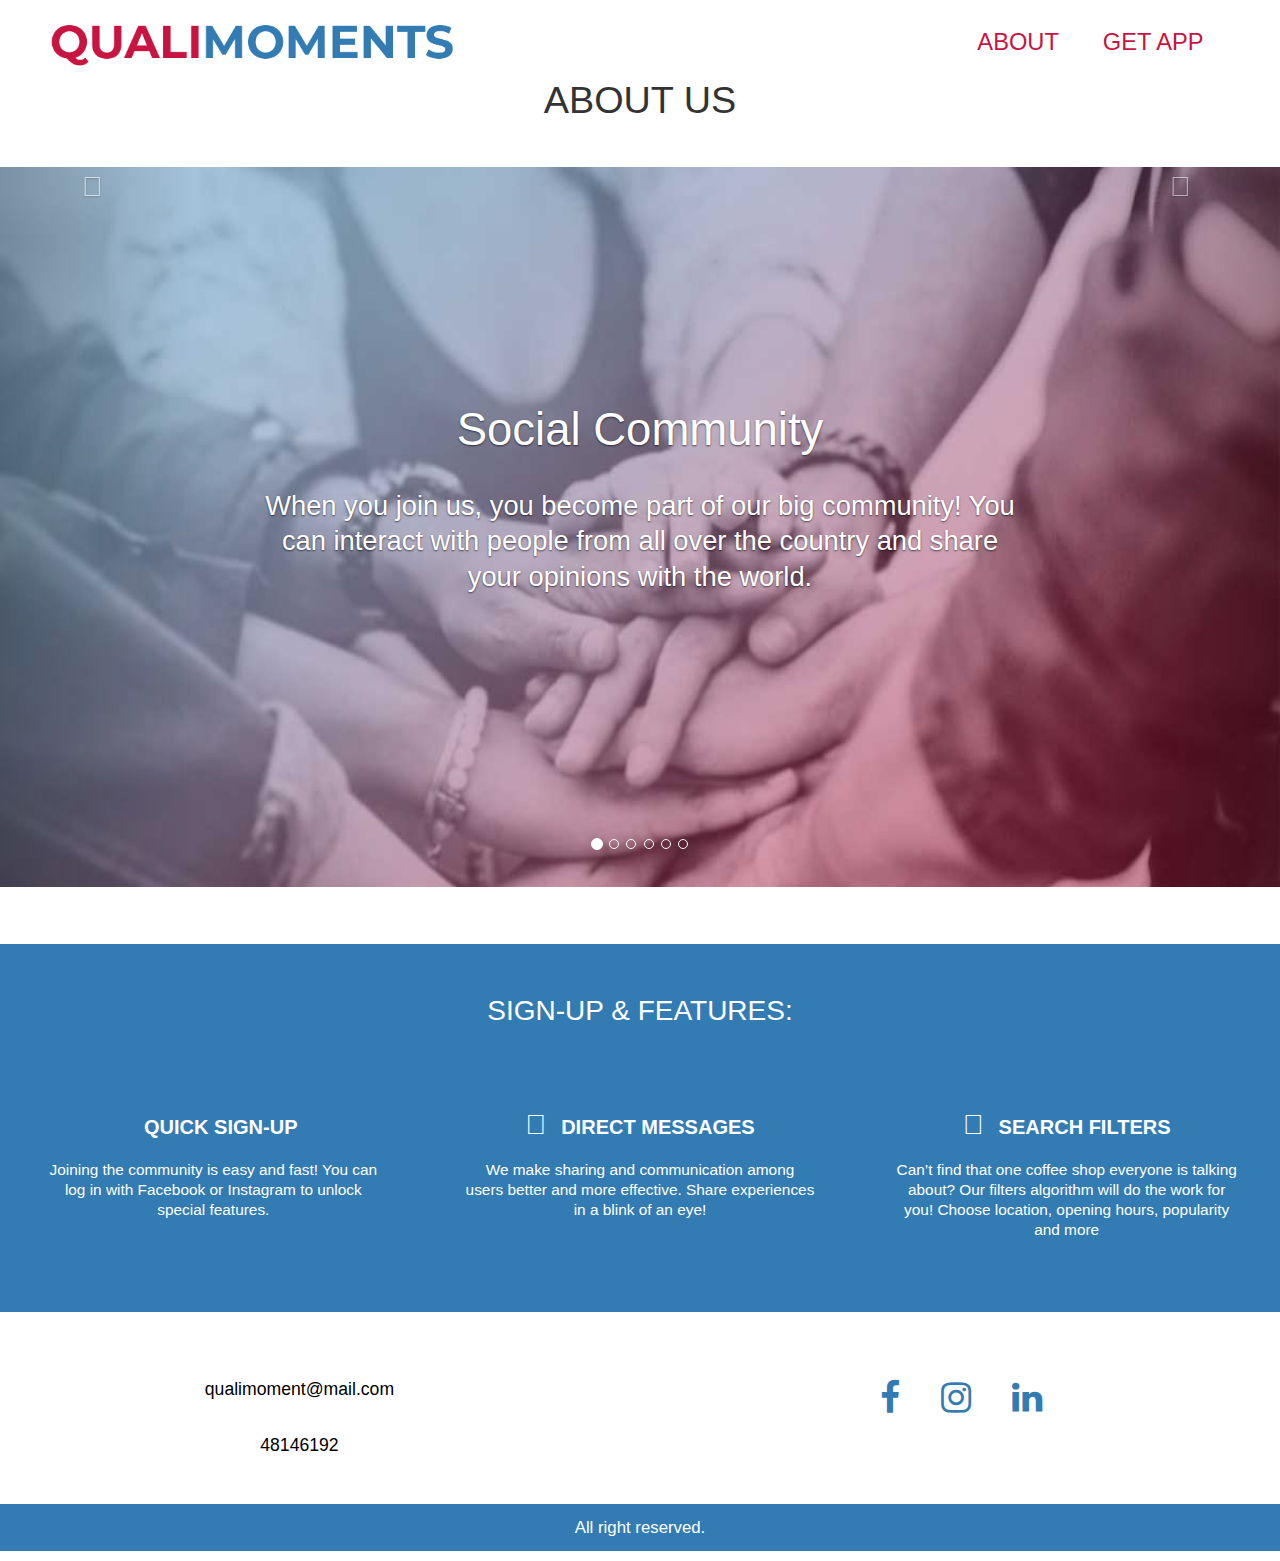
==== commit 8d23ab56: "final one" ====
--- a/interaction/about.html
+++ b/interaction/about.html
@@ -139,10 +139,10 @@
     <!-- Left and right controls -->
     <a class="left carousel-control" href="#myCarousel" data-slide="prev">
 <i class="fas fa-chevron-left"></i>
-
-      <span class="sr-only">Previous</span>
+ <span class="sr-only">Previous</span>
     </a>
-    <a class="right carousel-control" href="#myCarousel" data-slide="next">
+   
+      <a class="right carousel-control" href="#myCarousel" data-slide="next">
         <i class="fas fa-chevron-right"></i>
       <span class="sr-only">Next</span>
     </a>
--- a/interaction/css/style.css
+++ b/interaction/css/style.css
@@ -353,67 +353,7 @@
 
 
 .container {padding-left: 0%;
-            padding-right: 0%;}
-
-.carousel-indicators {
-    position: absolute;
-    bottom: 10px;
-    left: 50%;
-    z-index: 15;
-    width: 60%;
-    padding-left: 0;
-    margin-left: -30%;
-    text-align: center;
-    list-style: none
-}
-
-.carousel-indicators li {
-    display: inline-block;
-    width: 10px;
-    height: 10px;
-    margin: 1px;
-    text-indent: -999px;
-    cursor: pointer;
-    background-color: #000\9;
-    background-color: rgba(0, 0, 0, 0);
-    border: 1px solid #fff;
-    border-radius: 10px
-}
-
-.carousel-indicators .active {
-    width: 12px;
-    height: 12px;
-    margin: 0;
-    background-color: #fff
-}
-
-.carousel-inner > .item > img {display: block;
-    max-width: 100%;
-    height: auto}
-
-.carousel-caption {
-    position: absolute;
-    right: 15%;
-    bottom: 20px;
-    left: 15%;
-    z-index: 10;
-    padding-top: 20px;
-    padding-bottom: 20px;
-    color: #fff;
-    text-align: center;
-    text-shadow: 0 1px 2px rgba(0, 0, 0, .6)
-}
-
-.sr-only {
-    position: absolute;
-    width: 1px;
-    height: 1px;
-    padding: 0;
-    margin: -1px;
-    overflow: hidden;
-    clip: rect(0, 0, 0, 0);
-    border: 0
-}
+            padding-right:0%; }
 
 
 .list {
@@ -421,15 +361,6 @@
     }
 
 
-.carousel-inner > .item {
-    position: relative;
-    display: none;
-    -webkit-transition: .6s ease-in-out left;
-    -o-transition: .6s ease-in-out left;
-    transition: .6s ease-in-out left
-}
-
-.carousel-indicators {margin-bottom: -2%;}
 
 .carousel-caption p { margin-bottom: -8%;}
 
